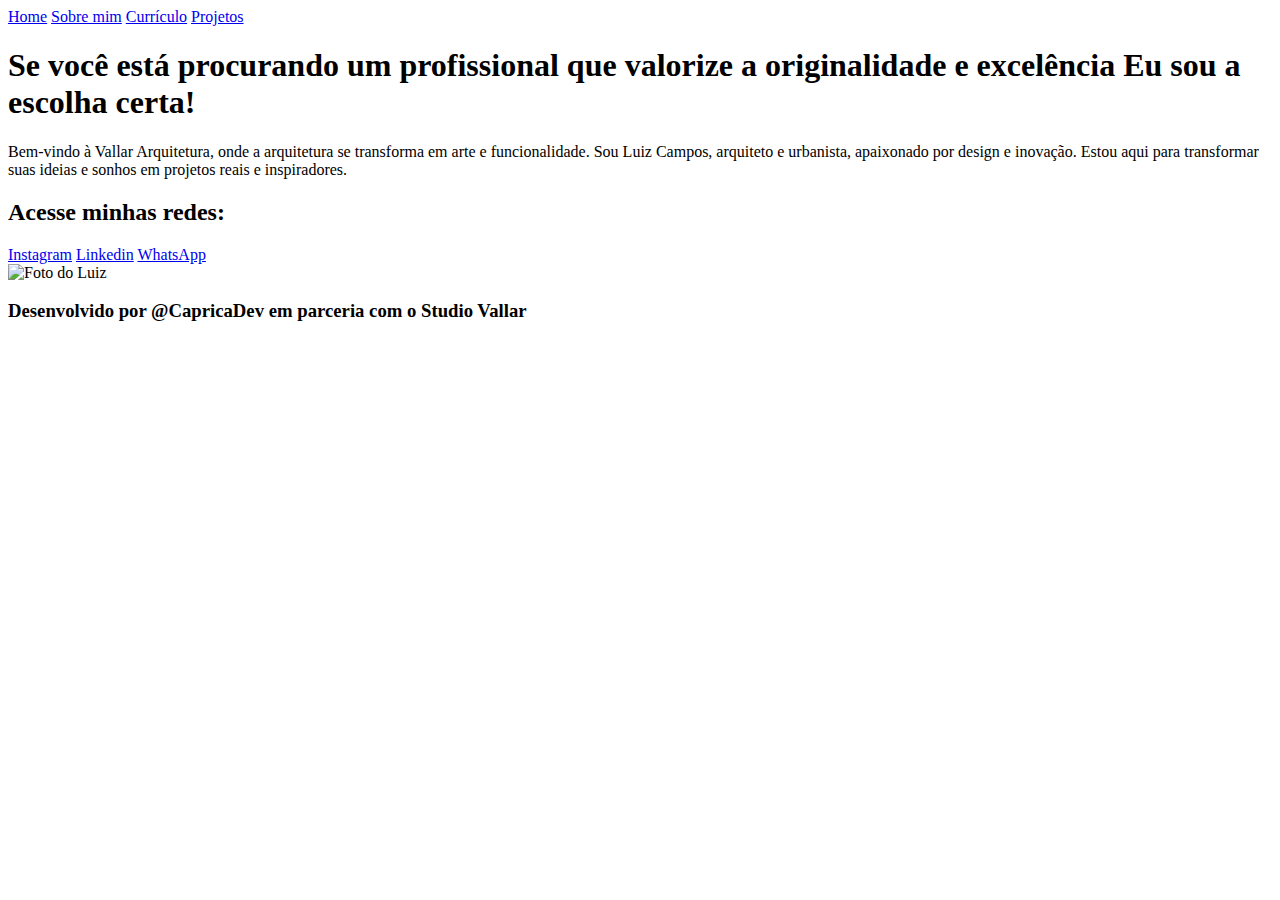
==== index.html @ 91439a57 "Add files via upload" ====
<!DOCTYPE html>
<html lang="pt-br">
<head>
    <meta charset="UTF-8">
    <meta name="viewport" content="width=device-width, initial-scale=1.0">
    <link rel="stylesheet" href="/Estilo/estiloluiz.css">
    <title>Curriculo Luiz Campos - Arquiteto</title>
</head>
<body>
        <div class="container">
    <header class="cabecalho">
        <nav class="cabecalho__menu">
            <a class="cabecalho__menu__link" href="index.html">Home</a>
            <a class="cabecalho__menu__link" href="about.html">Sobre mim</a>
            <a class="cabecalho__menu__link" href="curriculo.html">Currículo</a>
            <a class="cabecalho__menu__link" href="projetos.html">Projetos</a>
        </nav>
    </header>
    <main class="apresentacao">
        <section class="apresentacao__conteudo">
            <h1 class="apresentacao__conteudo__titulo">Se você está procurando um profissional que valorize a
                originalidade e excelência
                <strong class="titulo-destaque">Eu sou a escolha certa!</strong>
            </h1>
            <p class="apresentacao__conteudo__texto">
                Bem-vindo à Vallar Arquitetura, onde a arquitetura se transforma em arte e funcionalidade. Sou 
                Luiz Campos, arquiteto e urbanista, apaixonado por design e inovação. Estou aqui para transformar 
                suas ideias e sonhos em projetos reais e inspiradores.
            </p>
            <div class="apresentacao__link">
                <h2 class="apresentacao__link__subtitulo">Acesse minhas redes:</h2>
                <a class="apresentacao__dos__links__redes" href="https://www.instagram.com/studiovallararquitetura">Instagram</a>
                <a class="apresentacao__dos__links__redes" href="https://www.linkedin.com/in/luiz-campos-arq">Linkedin</a>
                <a class="apresentacao__dos__links__redes" href="https://wa.me/5511969396868">WhatsApp</a>
            </div>
        </section>
        <img class="apresentacao__imagem" src="/assets/fotomodelo.jpeg" class="foto-cliente" alt="Foto do Luiz">
    </main>
    <footer class="rodape">
        <h3>Desenvolvido por @CapricaDev em parceria com o Studio Vallar</h3>
    </footer>
    </div>
</body>
</html>
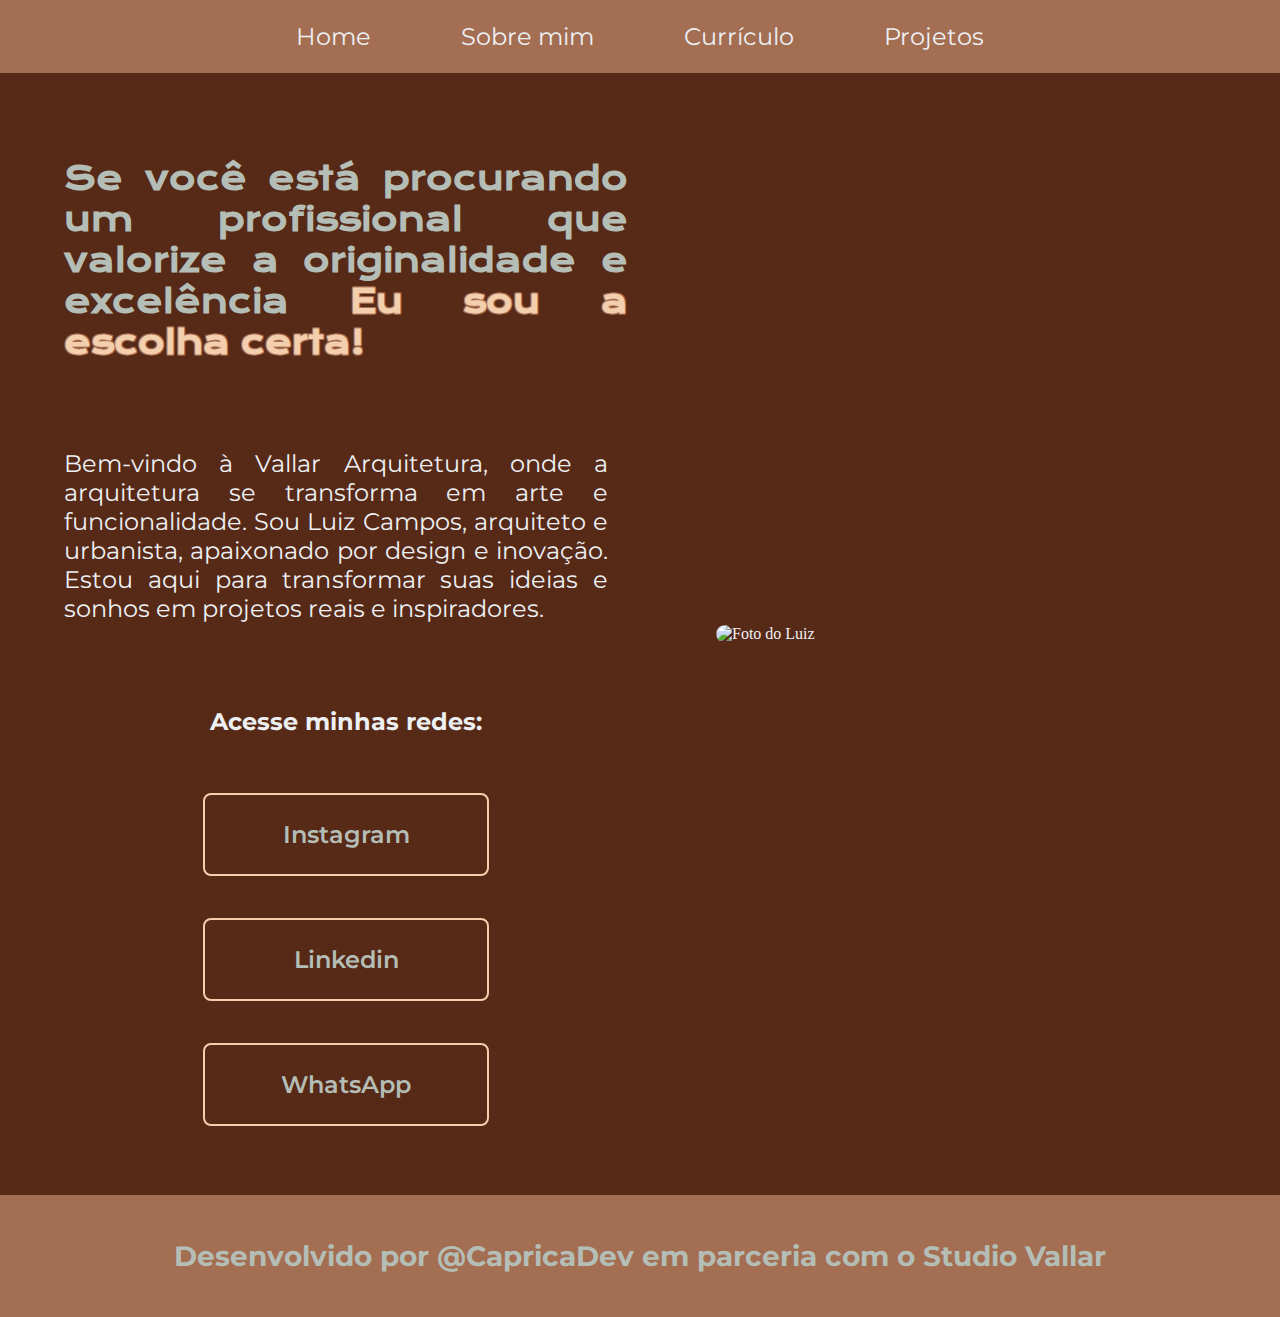
==== commit 59a58bb7: "Add files via upload" ====
--- a/index.html
+++ b/index.html
@@ -3,7 +3,7 @@
 <head>
     <meta charset="UTF-8">
     <meta name="viewport" content="width=device-width, initial-scale=1.0">
-    <link rel="stylesheet" href="/Estilo/estiloluiz.css">
+    <link rel="stylesheet" href="estiloluiz.css">
     <title>Curriculo Luiz Campos - Arquiteto</title>
 </head>
 <body>
--- a/estiloluiz.css
+++ b/estiloluiz.css
@@ -0,0 +1,192 @@
+@import url('https://fonts.googleapis.com/css2?family=Krona+One&family=Montserrat:ital@0;1&display=swap');
+
+
+body {
+    width: 100%;
+    box-sizing: border-box;
+    background-color: #572917;
+    color: #EDF0F3;
+
+    margin: 0;
+    padding: 0;
+}
+
+.container {
+    padding: auto; 
+}
+.cabecalho {
+   gap: 80px;
+}
+.cabecalho__menu {
+    display: flex;
+    justify-content: center;
+    align-items: center;
+    gap: 40px;
+    background-color: #A46E53;
+    padding: 12px;
+}
+
+.cabecalho__menu__link {
+    font-size: 1.5rem;
+    color: #EDF0F3;
+    margin: 0 10px;
+    padding: 10px 15px;
+    text-decoration: none;
+    font-family: "Montserrat", sans-serif;
+}
+
+.cabecalho__menu__link:hover {
+    color: #B4BEB6;
+}
+
+.apresentacao {
+    display: flex;
+    align-items: center;
+    justify-content: space-between;
+    padding: 5% 5%;
+    gap: 88px;
+}
+
+.apresentacao__conteudo {
+    width: 50%;
+    max-width: 900px;
+    display: flex;
+    flex-direction: column;
+    gap: 40px;
+}
+
+.apresentacao__conteudo__titulo {
+    font-size: 2rem;
+    font-family: "Krona One", sans-serif;
+    width: 100%;
+    text-align: justify;
+    color: #B4BEB6;
+}
+.titulo-destaque {
+    color: #F4CFAD;
+    font-size: 2rem;
+    text-shadow:  1px 1px 0px #A46E53,   /* Sombra à direita e para baixo */
+    -1px -1px 0px #A46E53, /* Sombra à esquerda e para cima */
+    1px -1px 0px #A46E53,  /* Sombra à direita e para cima */
+    -1px 1px 0px #A46E53;  /* Sombra à esquerda e para baixo */
+}
+
+.apresentacao__conteudo__texto {
+    font-size: 1.5rem;
+    font-family: 'Montserrat', sans-serif;
+    text-align: justify;
+    color: #EDF0F3;
+    margin-right: 20px;
+    
+}
+
+.frase__efeito {
+    font-size: 1.87rem;
+    font-family: 'Montserrat', sans-serif;
+    color: white;
+}
+.apresentacao__imagem {
+    width: 100vw;
+    max-width: 500px;
+    height: auto;
+    border-radius: 250px;
+
+}
+
+.apresentacao__link {
+    display: flex;
+    flex-direction: column;
+    justify-content: space-between;
+    align-items: center;
+    gap: 32px;
+}
+
+.apresentacao__link__subtitulo {
+    font-size: 1.5rem;
+    font-family: 'Montserrat', sans-serif;
+    text-align: justify;
+    color: #EDF0F3;
+}
+
+.apresentacao__dos__links__redes {
+    display: flex;
+    justify-content: center;
+    gap: 16px;
+    border: 2px solid #F4CFAD;
+    width: 50%;
+    text-align: center;
+    border-radius: 8px;
+    font-size: 1.5rem;
+    font-weight: 600;
+    padding: 25px 0;
+    text-decoration: none;
+    color: #B4BEB6;
+    font-family: 'Montserrat', sans-serif;
+    margin: 5px;
+}
+
+.apresentacao__dos__links__redes:hover {
+    background-color: #A46E53;
+}
+
+.rodape {
+    color: #B4BEB6;
+    background-color: #A46E53;
+    text-align: center;
+    font-family: 'Montserrat', sans-serif;
+    font-size: 1.5rem;
+    font-weight: 400;
+    padding: 16px 5%;
+}
+
+@media (max-width: 1200px) {
+   
+    .cabecalho {
+        padding: 5%;
+    }
+    
+    .cabecalho__menu {
+        justify-content: center;
+    }
+
+    .cabecalho__menu__link {
+        font-size: 1.2rem;
+    }
+    .apresentacao {
+        flex-direction: column-reverse;
+        padding: 5%;
+    }
+    .apresentacao__conteudo {
+        width: auto;
+    }
+
+    .apresentacao__conteudo__titulo {
+        font-size: 1.8rem;
+    }
+
+    .apresentacao__conteudo__texto {
+        font-size: 1.3rem;
+        margin-right: 10px;
+    }
+
+    .frase__efeito {
+        font-size: 1.5rem;;
+    }
+
+    .apresentacao__link__subtitulo {
+        font-size: 1.3rem;
+    }
+
+    .apresentacao__dos__links__redes {
+        font-size: 1.3rem;
+        padding: 20px 0;
+    }
+
+    .rodape {
+        font-size: 1.2rem;
+        padding: 16px;
+    }
+
+
+}
+
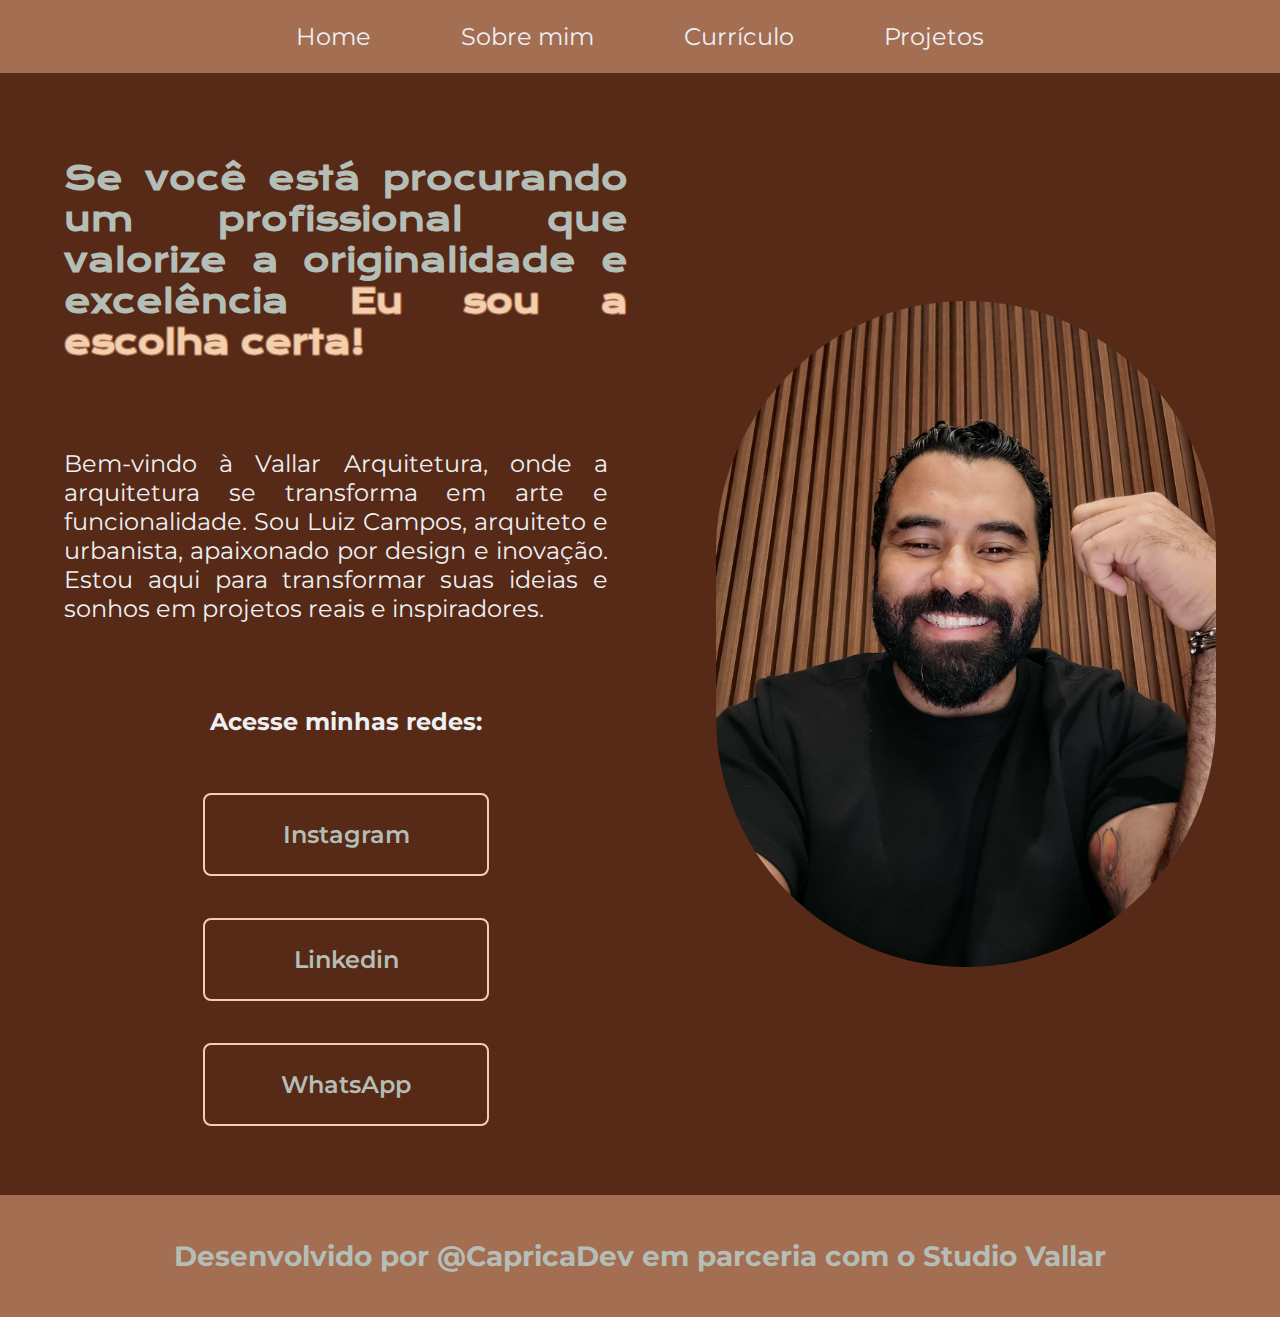
==== commit 7c22bb44: "Add files via upload" ====
--- a/index.html
+++ b/index.html
@@ -34,7 +34,7 @@
                 <a class="apresentacao__dos__links__redes" href="https://wa.me/5511969396868">WhatsApp</a>
             </div>
         </section>
-        <img class="apresentacao__imagem" src="/assets/fotomodelo.jpeg" class="foto-cliente" alt="Foto do Luiz">
+        <img class="apresentacao__imagem" src="fotomodelo.jpeg" class="foto-cliente" alt="Foto do Luiz">
     </main>
     <footer class="rodape">
         <h3>Desenvolvido por @CapricaDev em parceria com o Studio Vallar</h3>
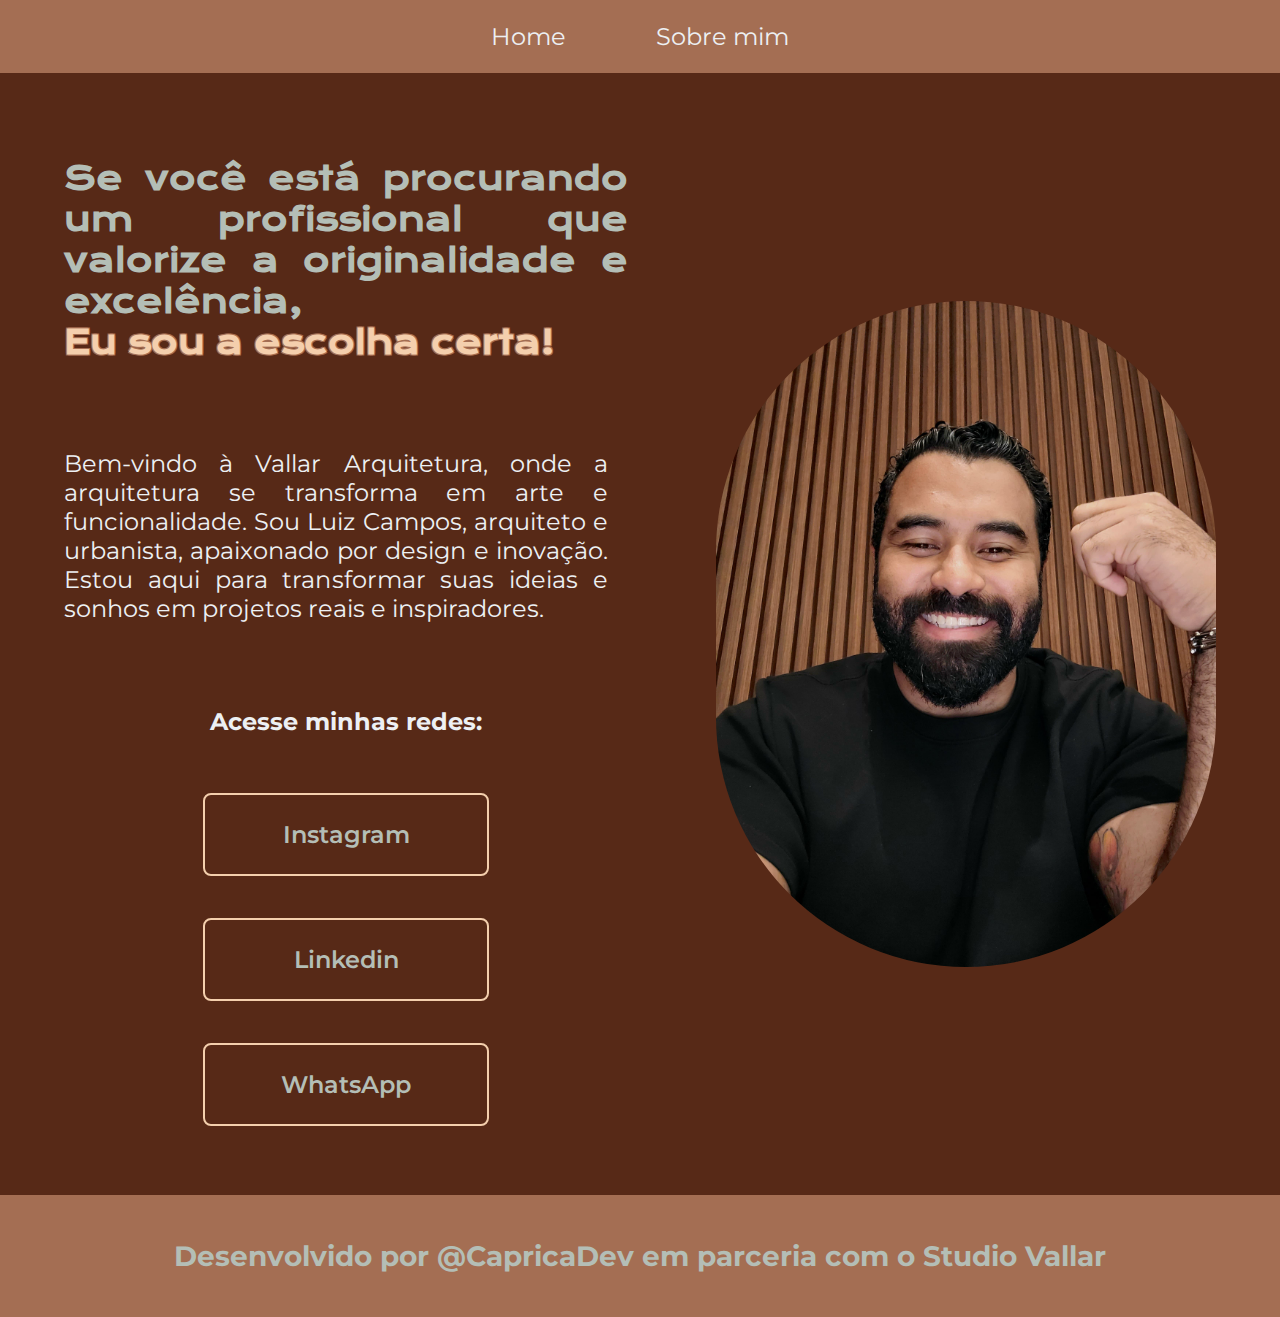
==== commit 2b0a66b0: "Add files via upload" ====
--- a/index.html
+++ b/index.html
@@ -12,14 +12,14 @@
         <nav class="cabecalho__menu">
             <a class="cabecalho__menu__link" href="index.html">Home</a>
             <a class="cabecalho__menu__link" href="about.html">Sobre mim</a>
-            <a class="cabecalho__menu__link" href="curriculo.html">Currículo</a>
-            <a class="cabecalho__menu__link" href="projetos.html">Projetos</a>
+           <!-- <a class="cabecalho__menu__link" href="curriculo.html">Currículo</a>
+            <a class="cabecalho__menu__link" href="projetos.html">Projetos</a>-->
         </nav>
     </header>
     <main class="apresentacao">
         <section class="apresentacao__conteudo">
             <h1 class="apresentacao__conteudo__titulo">Se você está procurando um profissional que valorize a
-                originalidade e excelência
+                originalidade e excelência,<br>
                 <strong class="titulo-destaque">Eu sou a escolha certa!</strong>
             </h1>
             <p class="apresentacao__conteudo__texto">
--- a/estiloluiz.css
+++ b/estiloluiz.css
@@ -142,15 +142,20 @@
 @media (max-width: 1200px) {
    
     .cabecalho {
-        padding: 5%;
+        padding: 0%;
     }
     
     .cabecalho__menu {
+        display: flex;
+        flex-wrap: wrap;
         justify-content: center;
+        gap: 15px;
     }
 
     .cabecalho__menu__link {
         font-size: 1.2rem;
+        display: inline-block;
+        padding: 5px 15px;
     }
     .apresentacao {
         flex-direction: column-reverse;
@@ -161,20 +166,24 @@
     }
 
     .apresentacao__conteudo__titulo {
-        font-size: 1.8rem;
+        font-size: 1.2rem;  
+        text-align: justify;
+    }
+    .titulo-destaque {
+        font-size: 1.5rem;
     }
 
     .apresentacao__conteudo__texto {
         font-size: 1.3rem;
-        margin-right: 10px;
+        margin-right: 0;
     }
 
     .frase__efeito {
-        font-size: 1.5rem;;
+        font-size: 1.5rem;
     }
 
     .apresentacao__link__subtitulo {
-        font-size: 1.3rem;
+        font-size: 1.2rem;
     }
 
     .apresentacao__dos__links__redes {
@@ -183,7 +192,7 @@
     }
 
     .rodape {
-        font-size: 1.2rem;
+        font-size: 0.8rem;
         padding: 16px;
     }
 
